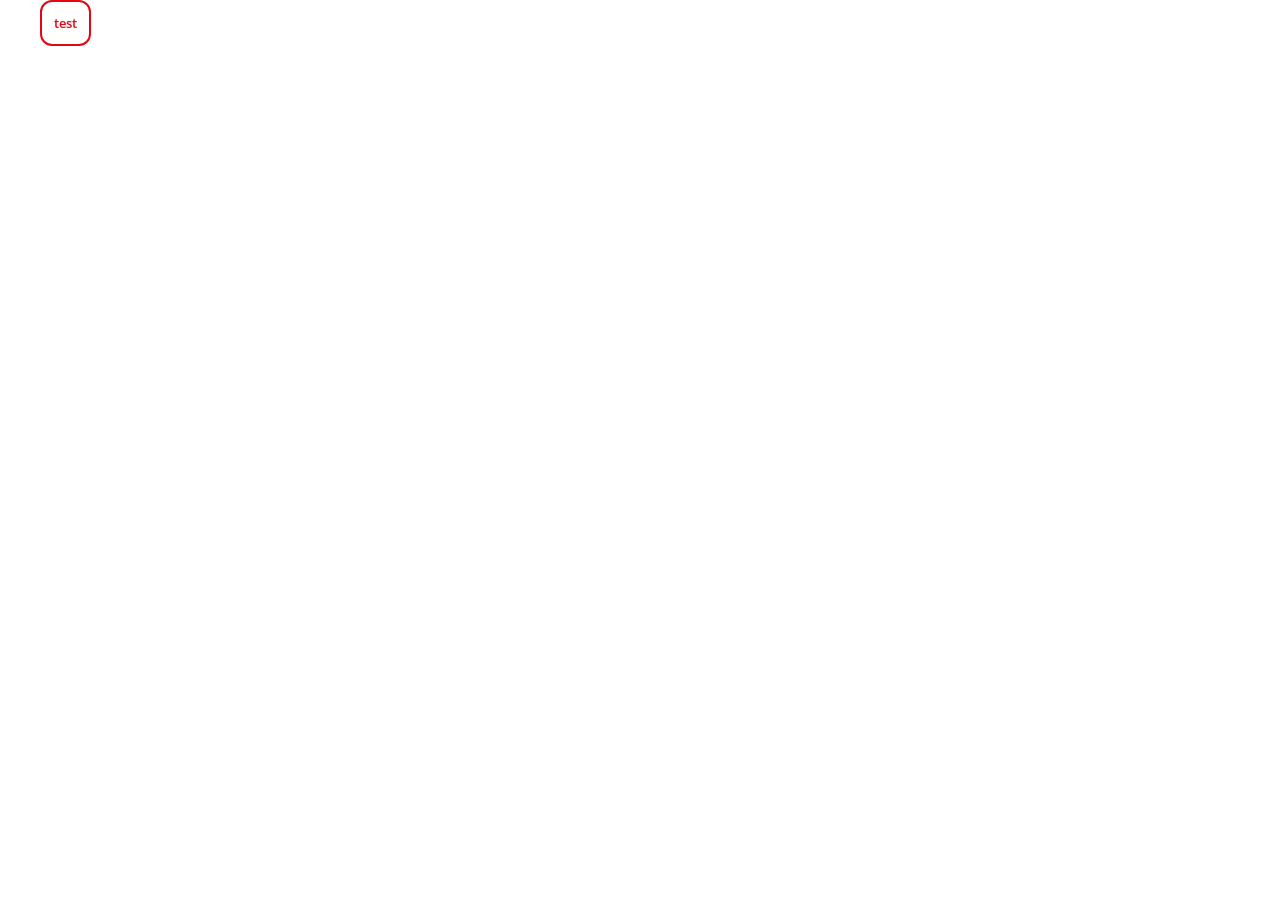
==== index.html @ 8edd0336 "basic setup" ====
<!DOCTYPE html>
<html lang="da">
    <head>
        <title>Login</title>

        <meta charset="UTF-8">
        <meta name="viewport" content="width=device-width, initial-scale=1.0">

        <!-- CSS link -->
        <link rel="stylesheet" href="style.css">

        <!-- JavaScript links -->


        <!-- Font Awesome ikoner-->
        <link rel="stylesheet" href="https://cdnjs.cloudflare.com/ajax/libs/font-awesome/6.5.1/css/all.min.css">

        <!-- Google Fonts -->
        <link rel="preconnect" href="https://fonts.googleapis.com">
        <link rel="preconnect" href="https://fonts.gstatic.com" crossorigin>
        <link href="https://fonts.googleapis.com/css2?family=Nunito:ital,wght@0,200..1000;1,200..1000&family=Open+Sans:ital,wght@0,300..800;1,300..800&display=swap" rel="stylesheet">

    </head>
    <body>
        <header>
            <button class="secundary-button">test</button>
        </header>

    </body>
</html>
---- style.css ----
/* Main setup start */
    body {
        max-width: 1200px;
        margin: 0 auto; 
    }

    :root {
        /* Colors */
        --primary-color: #E30613;
        --secundary-color: #E8F1F8;
        --black-color: #1D1D1B;
        --grey-color: #dadada;
        --white-color: #ffffff; 

        /* Cornor radius */
        --cornor-radius: 12px;

        /* Spacing */
        --spacing-small: 12px;
        --spacing-medium: 24px;
        --spacing-large: 36px;
    }

    .primary-button {
        background-color: var(--primary-color);
        color: var(--white-color);
        padding: var(--spacing-small);
        font-family: "Open Sans", sans-serif;
        font-weight: 600;
        border-radius: var(--cornor-radius);
    }

    .primary-button:hover {
        background-color: #96171A;
    }

    .secundary-button {
        background-color: var(--white-color);
        color: var(--primary-color);
        border: solid 2px var(--primary-color);
        padding: var(--spacing-small);
        font-family: "Open Sans", sans-serif;
        font-weight: 600;
        border-radius: var(--cornor-radius);
    }

    .secundary-button:hover {
        background-color: var(--primary-color);
        color: var(--white-color);
    }

    /* Main setup end */
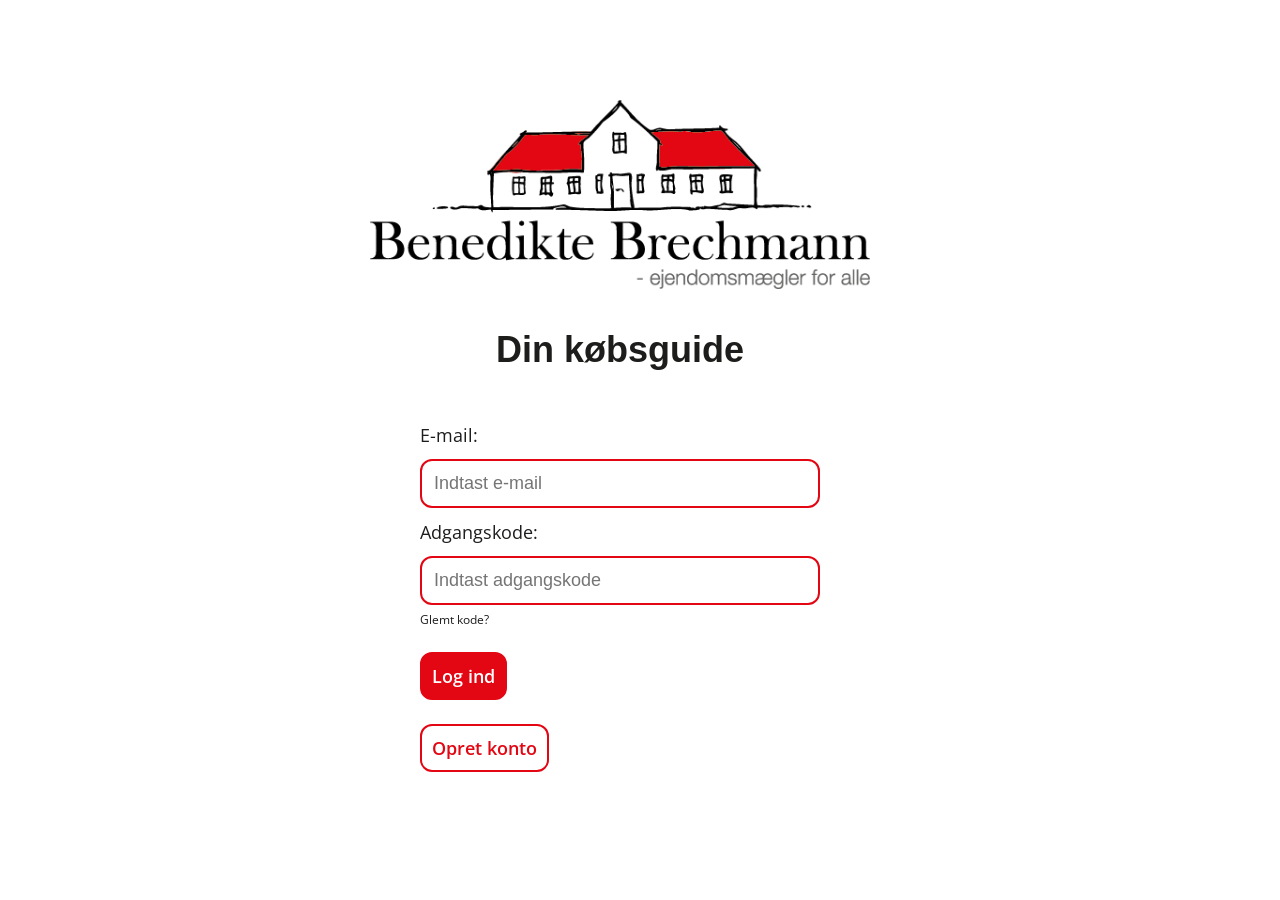
==== commit ecc82ee6: "loginside done" ====
--- a/index.html
+++ b/index.html
@@ -21,10 +21,21 @@
         <link href="https://fonts.googleapis.com/css2?family=Nunito:ital,wght@0,200..1000;1,200..1000&family=Open+Sans:ital,wght@0,300..800;1,300..800&display=swap" rel="stylesheet">
 
     </head>
-    <body>
-        <header>
-            <button class="secundary-button">test</button>
-        </header>
+    <body class="login-body">
+        <img src="image/logo.webp" alt="Benedikte Brechmann" class="login-logo">
+        <h1 class="login-titel">Din købsguide</h1>
+
+      <form class="login">
+            <label for="email" class="login__label"> E-mail:</label>
+            <input type="email" name="email" class="login__input" placeholder="Indtast e-mail">
+
+            <label for="password" class="login__label"> Adgangskode:</label>
+            <input type="password" name="password" class="login__input" placeholder="Indtast adgangskode">
+            <a href="#" class="login__glemt-kode">Glemt kode?</a>
+
+            <button type="submit" class="primary-button login__button">Log ind</button>
+            <button type="button" class="secundary-button login__button">Opret konto</button>
+        </form>
 
     </body>
 </html>
--- a/style.css
+++ b/style.css
@@ -1,47 +1,106 @@
 /* Main setup start */
     body {
         max-width: 1200px;
-        margin: 0 auto; 
+        margin: 0 auto;
+        padding-top: 60px;
+        padding-bottom: 50px;
     }
 
     :root {
-        /* Colors */
+    /* Colors */
         --primary-color: #E30613;
         --secundary-color: #E8F1F8;
         --black-color: #1D1D1B;
         --grey-color: #dadada;
         --white-color: #ffffff; 
 
-        /* Cornor radius */
+    /* Cornor radius */
         --cornor-radius: 12px;
 
-        /* Spacing */
-        --spacing-small: 12px;
-        --spacing-medium: 24px;
-        --spacing-large: 36px;
-    }
-
+    /* Spacing */
+        --spacing-xsmall: 12px;
+        --spacing-small: 24px;
+        --spacing-medium: 32px;
+        --spacing-large: 40px;
+
+        --spacing-margin: 20px;
+
+    /* Font sizes */
+        --font-size-small: 18px;
+        --font-size-medium: 24px;
+        --font-size-large: 36px;
+
+    /* Skygger */
+        --shadow: 0px 4px 8px #949494;
+    }
+
+/* text styles */
+    body {
+        font-family: "Open Sans", sans-serif;
+        font-size: 1.125rem;
+        font-weight: 400;
+        color: var(--black-color);
+    }
+
+    h1 {
+        font-family: "Nunito", sans-serif;
+        font-size: 2.25rem;
+        font-weight: 700;
+        color: var(--black-color);
+    }
+
+    h2 {
+        font-family: "Nunito", sans-serif;
+        font-size: 1.5rem;
+        font-weight: 600;
+        color: var(--black-color);
+    }
+
+    h3 {
+        font-family: "Open Sans", sans-serif;
+        font-size: 1.25rem;
+        font-weight: 600;
+        color: var(--black-color);
+    }
+
+    h1, h2, h3, p {
+        margin: 0;
+    }
+
+/* buttons */
     .primary-button {
         background-color: var(--primary-color);
         color: var(--white-color);
-        padding: var(--spacing-small);
+        padding: 10px;
         font-family: "Open Sans", sans-serif;
         font-weight: 600;
-        border-radius: var(--cornor-radius);
+        font-size: var(--font-size-small);
+        border-radius: var(--cornor-radius);
+        width: max-content;
+        height: max-content;
+        border: solid 2px var(--primary-color);
+        text-decoration: none;
+        margin-top: var(--spacing-xsmall);
     }
 
     .primary-button:hover {
         background-color: #96171A;
+        border: solid 2px #96171A;
     }
 
     .secundary-button {
         background-color: var(--white-color);
         color: var(--primary-color);
         border: solid 2px var(--primary-color);
-        padding: var(--spacing-small);
+        padding: 10px;
         font-family: "Open Sans", sans-serif;
         font-weight: 600;
         border-radius: var(--cornor-radius);
+        font-size: var(--font-size-small);
+        width: max-content;
+        height: max-content;
+        text-decoration: none;
+        margin-top: var(--spacing-xsmall);
     }
 
     .secundary-button:hover {
@@ -49,4 +108,402 @@
         color: var(--white-color);
     }
 
-    /* Main setup end */+    .grid {
+        display: grid;
+        grid-template-areas: 
+        "header"
+        "main";
+        grid-template-rows: auto 1fr;
+    }
+
+ /* Main setup end */
+ 
+
+ /* Header start */
+    header {
+        position: fixed;
+        top: 0;
+        left: 0;
+        width: 100%;
+        max-width: 1200px;
+        background-color: var(--white-color);
+        z-index: 1000;
+        }
+
+    .header__logo {
+        float: right;
+        width: 20%;
+        min-width: 125px;
+        max-width: 170px;
+        margin: var(--spacing-small) var(--spacing-small) 12px var(--spacing-small);
+    }
+/* Header end */
+
+/* Navigation start */
+    nav {
+        background-color: var(--primary-color);
+
+        display: flex;
+        flex-direction: row;
+        justify-content: space-evenly;
+
+        position: fixed;
+        bottom: 0;
+
+        width: 100%;
+        max-width: 1200px;
+
+        left: 50%;
+        transform: translateX(-50%);
+
+        padding-top: 12px;
+        padding-bottom: 12px;
+    }
+
+    .nav {
+        list-style: none;
+        display: flex;
+        flex-direction: column;
+        align-items: center;
+        text-decoration: none; 
+    }
+
+    .nav__icon {
+        color: var(--white-color);
+        font-size: var(--font-size-medium);
+    }
+
+    .nav__title {
+        color: var(--white-color);
+        font-family: "Open Sans", sans-serif;
+        font-weight: 400;
+        font-size: var(--font-size-small);
+    }
+/* Navigation end */
+
+/* Side hero start */
+    .intro {
+        display: flex;
+        flex-direction: row;
+        flex-wrap: wrap;
+        gap: var(--spacing-medium);
+        margin: 0 var(--spacing-margin) 0 var(--spacing-margin);
+    }
+
+    .intro--big {
+        flex-direction: column;
+    }
+
+    .intro__image {
+        width: 100%;
+        max-width: 350px;
+        border-radius: var(--cornor-radius);
+        margin-top: var(--spacing-large);
+    }
+
+    .intro__image--big {
+        max-width: 500px;
+        margin: var(--spacing-large) auto 0 auto;
+    }
+
+    .intro__text-container {
+        display: flex;
+        flex-direction: column;
+        max-width: 500px;
+    }
+
+    .intro__text {
+        margin-top: var(--spacing-small);
+    }
+
+    .intro__content {
+        margin-top: var(--spacing-xsmall);
+    }
+
+/* Side hero end */
+
+/* Blog start */
+    .blog {
+        display: flex;
+        flex-direction: row;
+        flex-wrap: wrap;
+    }
+
+    .blog__item {
+        margin: var(--spacing-medium) var(--spacing-margin) 0 var(--spacing-margin);
+        max-width: 350px;
+        border: solid 2px var(--primary-color);
+        border-radius: var(--cornor-radius);
+        padding: var(--spacing-small);
+        display: flex;
+        flex-direction: column;
+        gap: var(--spacing-small);
+        box-shadow: var(--shadow);
+    }
+
+    .blog__item__img {
+        width: 100%;
+        min-width: 250px;
+        max-width: 600px;
+        border-radius: var(--cornor-radius);
+    }
+
+    .blog__item__link {
+        text-decoration: none;
+        color: var(--black-color);
+    }
+
+/* Blog end */
+
+/* Trin start */
+
+    .progressbar {
+        display: block;
+        width: 100%;
+        max-width: 330px;
+        margin: var(--spacing-medium) auto 0 auto;
+    }
+
+    /* Tjekliste start*/
+    .tjekliste {
+        margin: var(--spacing-medium) var(--spacing-margin) 0 var(--spacing-margin);
+        display: flex;
+        flex-direction: row;
+        flex-wrap: wrap;
+        gap: var(--spacing-xsmall);
+    }
+
+    .tjekliste__item {
+        display: flex;
+        align-items: flex-start;
+        gap: var(--spacing-small);
+        margin-top: var(--spacing-xsmall);
+    }
+
+    .tjekliste__item--end {
+        margin-bottom: var(--spacing-medium);
+    }
+
+    /* Gemmer den originale checkbox som er default i HTML */
+    .tjekliste__item__hide-box {
+        display: none;
+    }
+
+    /* Vores ejen checkbox vi selv har lavet */
+    .tjekliste__item__checkmark {
+        display:inline-flex;
+        width: 16px;
+        height: 16px;
+        background-color: var(--white-color);
+        outline: solid 2px var(--primary-color);
+        border-radius: 4px;
+        position: relative;
+        flex-shrink: 0;
+        margin-top: 5px;
+    }
+
+    /* Når checkboxen er tjekket, så ændres farven på vores egen checkbox */
+    .tjekliste__item__hide-box:checked ~ .tjekliste__item__checkmark {
+        background-color: var(--primary-color);
+    }
+
+    /* Flueben vises ikke når checkboxen ikke er tjekket */
+    .tjekliste__item__checkmark::after { 
+        content: "";
+        position: absolute;
+        display: none;
+    }
+
+    /* Flueben vises når checkboxen er tjekket */
+    .tjekliste__item__hide-box:checked ~ .tjekliste__item__checkmark::after {
+        display: block;
+    }
+
+    /* Stilen på fluebenet */
+    .tjekliste__item .tjekliste__item__checkmark::after {
+        left: 4px;
+        top: 0px;
+        width: 5px;
+        height: 10px;
+        border: solid var(--white-color);
+        border-width: 0 2px 2px 0;
+        transform: rotate(45deg);
+    }
+
+    .tjekliste__img {
+        width: 100%;
+        max-width: 350px;
+        border-radius: var(--cornor-radius);
+        margin-top: var(--spacing-medium);
+        margin-bottom: var(--spacing-medium);
+    }
+    /* Tjekliste end */
+
+    /* Rådgivning start */
+    .raadgivning {
+        background-color: var(--secundary-color);
+        display: flex;
+        flex-direction: row;
+        flex-wrap: wrap;
+        gap: var(--spacing-medium);
+        padding-bottom: var(--spacing-medium);
+        }
+
+    .raadgivning__image {
+        width: 100%;
+        max-width: 350px;
+        border-radius: var(--cornor-radius);
+        margin: var(--spacing-large) var(--spacing-margin) var(--spacing-xsmall) var(--spacing-margin);
+    }
+
+    .raadgivning__text-container {
+        display: flex;
+        flex-direction: column;
+        max-width: 420px;
+        margin: 0 var(--spacing-margin) var(--spacing-medium) var(--spacing-margin);
+
+    }
+
+    .raadgivning__titel {
+        margin-top: var(--spacing-large);
+    }
+
+    .raadgivning__text {
+        margin-top: var(--spacing-small);
+    }
+
+    .raadgivning__content {
+        margin-top: var(--spacing-xsmall);
+    }
+    /* Rådgivning slut */
+
+/* Trin end */
+    
+/* Køberraadgivning start */
+    .raadgivning-container {
+        display: flex;
+        flex-direction: row;
+        flex-wrap: wrap;
+    }
+
+    .raadgivningspakke {
+        margin: var(--font-size-small) var(--spacing-margin) 0 var(--spacing-medium);
+        background-color: var(--secundary-color);
+        border-radius: var(--cornor-radius);
+        padding: var(--spacing-margin);
+        max-width: 400px;
+        box-shadow: var(--shadow);
+    }
+
+    .raadgivningspakke__item {
+        margin: var(--spacing-xsmall)
+    }
+
+    .raadgivningspakke__pris {
+        font-size: var(--font-size-medium);
+        padding-bottom: var(--spacing-small);
+    }
+
+    .raadgivningspakke__pris--bold {
+        font-size: var(--font-size-small);
+    }
+    .raadgivningspakke {
+        margin-bottom: var(--spacing-medium);
+    }
+
+/* Køberrådgivning slut */
+
+/* Rejsens overblik start */
+
+.trin {
+    margin: var(--spacing-medium) var(--spacing-margin) 0 var(--spacing-margin);
+    background-color: var(--secundary-color);
+    display: flex;
+    flex-direction: row;
+    max-width: 500px;
+    height: 130px;
+    border-radius: var(--cornor-radius);
+    box-shadow: var(--shadow);
+    text-decoration: none;
+}
+
+.trin--end {
+    margin-bottom: var(--spacing-medium);
+}
+
+.trin__text {
+    display: flex;
+    flex-direction: column;
+    gap: var(--spacing-xsmall);
+    width: 75%;
+    margin: auto;
+    color: var(--black-color);
+}
+
+.trin__icon {
+    font-size: 70px;
+    margin: auto 12px auto 0 ;
+}
+
+    /* rådgivning på overbilksiden */
+.raadgivning-container--sekundary {
+    background-color: var(--secundary-color);
+}
+
+.raadgivningspakke--sekundary {
+    background-color: var(--white-color);
+}
+
+/* Rejsens overblik slut */
+
+/* login start */
+.login-body {
+    margin: var(--spacing-large) var(--spacing-margin) auto var(--spacing-margin);
+    display: flex;
+    flex-direction: column;
+    gap: var(--spacing-large);
+}
+
+.login-logo {
+    width: 100%;
+    max-width: 500px;
+    margin: auto;
+}
+
+.login-titel {
+    margin: auto;
+}
+
+.login {
+    margin: auto;
+    display: flex;
+    flex-direction: column;
+    width: 100%;
+    max-width: 400px;
+}
+
+.login__label {
+    margin-top: var(--spacing-xsmall);
+}
+
+.login__input {
+    margin-top: var(--spacing-xsmall);
+    padding: var(--spacing-xsmall);
+    font-size: var(--font-size-small);
+    color: var(--black-color);
+    border: solid 2px var(--primary-color);
+    border-radius: var(--cornor-radius);
+}
+
+.login__glemt-kode {
+    margin-top: 6px;
+    font-size: 12px;
+    text-decoration: none;
+    color: var(--black-color);
+}
+
+.login__button {
+    margin-top: var(--spacing-small);
+}
+
+/* login slut*/
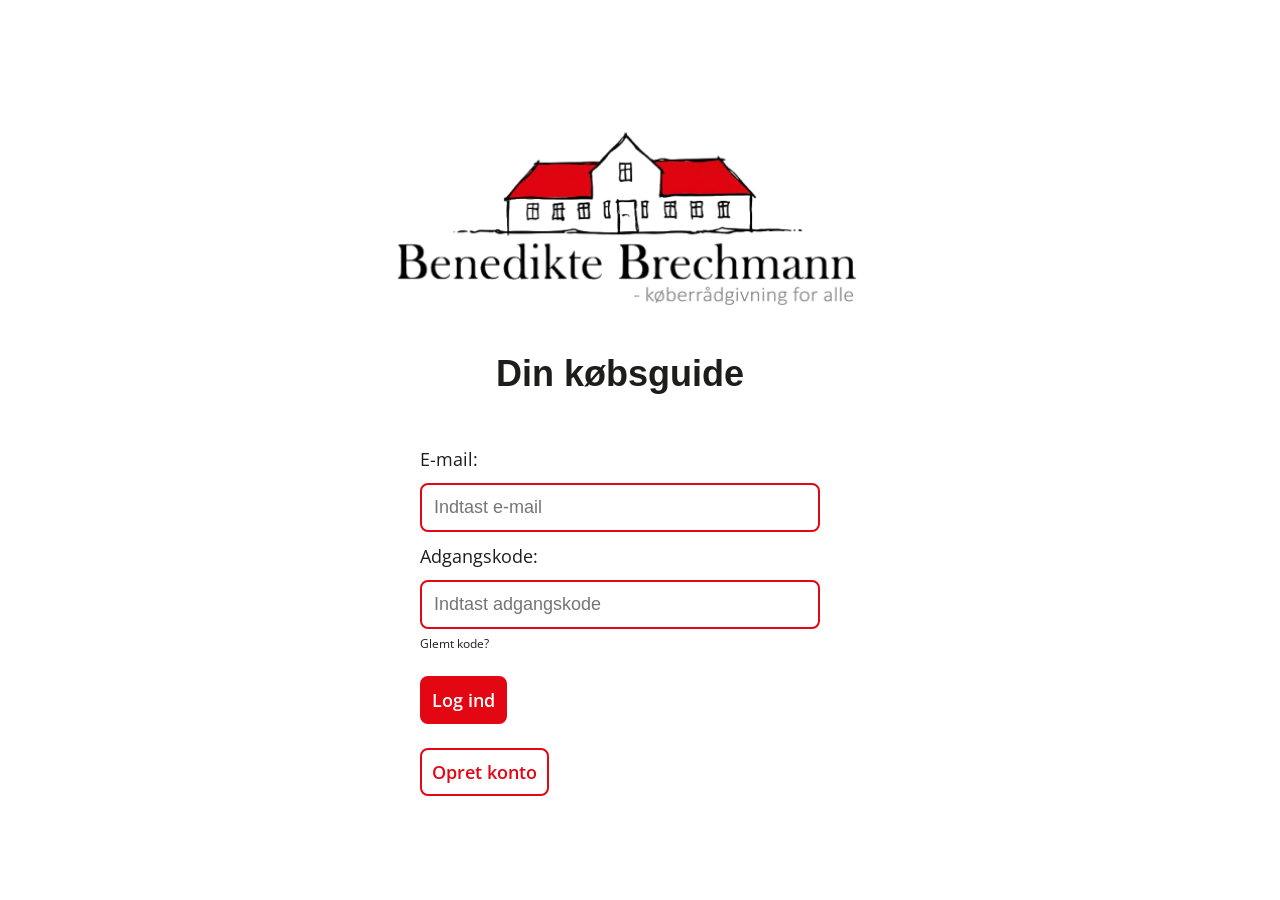
==== commit 1e8417b7: "update" ====
--- a/index.html
+++ b/index.html
@@ -33,9 +33,9 @@
             <input type="password" name="password" class="login__input" placeholder="Indtast adgangskode">
             <a href="#" class="login__glemt-kode">Glemt kode?</a>
 
-            <button type="submit" class="primary-button login__button">Log ind</button>
-            <button type="button" class="secundary-button login__button">Opret konto</button>
+            <a type="submit" href="rejsens-overblik.html" class="primary-button login__button">Log ind</a>
+            <a type="button" href="#" class="secundary-button login__button">Opret konto</a>
         </form>
-
+        <script src="script.js"></script>
     </body>
 </html>
--- a/style.css
+++ b/style.css
@@ -15,7 +15,7 @@
         --white-color: #ffffff; 
 
     /* Cornor radius */
-        --cornor-radius: 12px;
+        --cornor-radius: 8px;
 
     /* Spacing */
         --spacing-xsmall: 12px;
@@ -31,7 +31,7 @@
         --font-size-large: 36px;
 
     /* Skygger */
-        --shadow: 0px 4px 8px #949494;
+        --shadow: 4px 4px 8px #00000026;
     }
 
 /* text styles */
@@ -123,7 +123,8 @@
     header {
         position: fixed;
         top: 0;
-        left: 0;
+        left: 50%;
+        transform: translateX(-50%);
         width: 100%;
         max-width: 1200px;
         background-color: var(--white-color);
@@ -182,10 +183,15 @@
 /* Navigation end */
 
 /* Side hero start */
+    main {
+        margin: auto;
+    }
+    
     .intro {
         display: flex;
         flex-direction: row;
         flex-wrap: wrap;
+        align-items: flex-start;
         gap: var(--spacing-medium);
         margin: 0 var(--spacing-margin) 0 var(--spacing-margin);
     }
@@ -197,6 +203,7 @@
     .intro__image {
         width: 100%;
         max-width: 350px;
+        height: auto;
         border-radius: var(--cornor-radius);
         margin-top: var(--spacing-large);
     }
@@ -218,6 +225,12 @@
 
     .intro__content {
         margin-top: var(--spacing-xsmall);
+    }
+
+    @media (min-width: 920px) {
+        .intro {
+            margin-top: var(--spacing-large);
+        }
     }
 
 /* Side hero end */
@@ -241,6 +254,10 @@
         box-shadow: var(--shadow);
     }
 
+    .blog__item--end {
+        margin-bottom: var(--spacing-large);
+    }
+
     .blog__item__img {
         width: 100%;
         min-width: 250px;
@@ -271,6 +288,7 @@
         flex-direction: row;
         flex-wrap: wrap;
         gap: var(--spacing-xsmall);
+        justify-content: center;
     }
 
     .tjekliste__item {
@@ -308,6 +326,14 @@
     }
 
     /* Flueben vises ikke når checkboxen ikke er tjekket */
+    .tjekliste {
+        display: flex;
+        flex-direction: row;
+        flex-wrap: wrap;
+        gap: var(--spacing-xsmall);
+        align-items: flex-start;
+    }
+
     .tjekliste__item__checkmark::after { 
         content: "";
         position: absolute;
@@ -333,18 +359,36 @@
     .tjekliste__img {
         width: 100%;
         max-width: 350px;
+        height: auto;
         border-radius: var(--cornor-radius);
         margin-top: var(--spacing-medium);
         margin-bottom: var(--spacing-medium);
     }
+
+    .tjekliste__button__container {
+        display: flex;
+        flex-direction: row;
+        gap: var(--spacing-medium);
+    }
+
+    .tjekliste--button {
+        margin-bottom: var(--spacing-medium);
+    }
     /* Tjekliste end */
 
     /* Rådgivning start */
+    .raadgivning-background {
+        background-color: var(--secundary-color);
+        margin-top: var(--spacing-large);
+    }
+
     .raadgivning {
-        background-color: var(--secundary-color);
+        margin: auto;
+        max-width: 885px;
         display: flex;
         flex-direction: row;
         flex-wrap: wrap;
+        align-items: flex-start;
         gap: var(--spacing-medium);
         padding-bottom: var(--spacing-medium);
         }
@@ -384,10 +428,10 @@
         display: flex;
         flex-direction: row;
         flex-wrap: wrap;
-    }
+        }
 
     .raadgivningspakke {
-        margin: var(--font-size-small) var(--spacing-margin) 0 var(--spacing-medium);
+        margin: var(--spacing-small) var(--spacing-margin) var(--spacing-medium) var(--spacing-medium);
         background-color: var(--secundary-color);
         border-radius: var(--cornor-radius);
         padding: var(--spacing-margin);
@@ -407,103 +451,153 @@
     .raadgivningspakke__pris--bold {
         font-size: var(--font-size-small);
     }
-    .raadgivningspakke {
+    
+    @media (min-width: 980px) {
+        .raadgivningspakke {
+            margin: var(--spacing-small) auto var(--spacing-large) auto;
+        }
+        
+    }
+
+/* Køberrådgivning slut */
+
+/* Rejsens overblik start */
+
+    .intro__text--overblik {
+        margin: auto;
+    }
+
+    .trinliste {
+        display: flex;
+        flex-direction: column;
+        gap: var(--spacing-medium);
+        margin: var(--spacing-medium) var(--spacing-margin) 0 var(--spacing-margin);
+    }
+    .trin {
+        margin: auto;
+        background-color: var(--secundary-color);
+        display: flex;
+        flex-direction: row;
+        width: 80%;
+        max-width: 500px;
+        height: 130px;
+        border-radius: var(--cornor-radius);
+        box-shadow: var(--shadow);
+        text-decoration: none;
+        padding: var(--spacing-xsmall);
+    }
+
+    .trin--end {
         margin-bottom: var(--spacing-medium);
     }
 
-/* Køberrådgivning slut */
-
-/* Rejsens overblik start */
-
-.trin {
-    margin: var(--spacing-medium) var(--spacing-margin) 0 var(--spacing-margin);
-    background-color: var(--secundary-color);
-    display: flex;
-    flex-direction: row;
-    max-width: 500px;
-    height: 130px;
-    border-radius: var(--cornor-radius);
-    box-shadow: var(--shadow);
-    text-decoration: none;
-}
-
-.trin--end {
-    margin-bottom: var(--spacing-medium);
-}
-
-.trin__text {
-    display: flex;
-    flex-direction: column;
-    gap: var(--spacing-xsmall);
-    width: 75%;
-    margin: auto;
-    color: var(--black-color);
-}
-
-.trin__icon {
-    font-size: 70px;
-    margin: auto 12px auto 0 ;
-}
-
-    /* rådgivning på overbilksiden */
-.raadgivning-container--sekundary {
-    background-color: var(--secundary-color);
-}
-
-.raadgivningspakke--sekundary {
-    background-color: var(--white-color);
-}
+    .trin__text {
+        display: flex;
+        flex-direction: column;
+        gap: var(--spacing-xsmall);
+        width: 75%;
+        margin: auto;
+        color: var(--black-color);
+    }
+
+    .trin__icon {
+        font-size: 70px;
+        margin: auto 12px auto 0 ;
+    }
+
+        /* rådgivning på overbilksiden */
+        
+    .raadgivning-container--sekundary {
+        background-color: var(--secundary-color);
+    }
+
+    .raadgivningspakke--sekundary {
+        background-color: var(--white-color);
+    }
 
 /* Rejsens overblik slut */
 
 /* login start */
-.login-body {
-    margin: var(--spacing-large) var(--spacing-margin) auto var(--spacing-margin);
-    display: flex;
-    flex-direction: column;
-    gap: var(--spacing-large);
-}
-
-.login-logo {
-    width: 100%;
-    max-width: 500px;
-    margin: auto;
-}
-
-.login-titel {
-    margin: auto;
-}
-
-.login {
-    margin: auto;
-    display: flex;
-    flex-direction: column;
-    width: 100%;
-    max-width: 400px;
-}
-
-.login__label {
-    margin-top: var(--spacing-xsmall);
-}
-
-.login__input {
-    margin-top: var(--spacing-xsmall);
-    padding: var(--spacing-xsmall);
-    font-size: var(--font-size-small);
-    color: var(--black-color);
-    border: solid 2px var(--primary-color);
-    border-radius: var(--cornor-radius);
-}
-
-.login__glemt-kode {
-    margin-top: 6px;
-    font-size: 12px;
-    text-decoration: none;
-    color: var(--black-color);
-}
-
-.login__button {
-    margin-top: var(--spacing-small);
-}
-
-/* login slut*/+    .login-body {
+        margin: var(--spacing-large) var(--spacing-margin) auto var(--spacing-margin);
+        display: flex;
+        flex-direction: column;
+        gap: var(--spacing-large);
+    }
+
+    .login-logo {
+        width: 100%;
+        max-width: 500px;
+        margin: auto;
+    }
+
+    .login-titel {
+        margin: auto;
+    }
+
+    .login {
+        margin: auto;
+        display: flex;
+        flex-direction: column;
+        width: 100%;
+        max-width: 400px;
+    }
+
+    .login__label {
+        margin-top: var(--spacing-xsmall);
+    }
+
+    .login__input {
+        margin-top: var(--spacing-xsmall);
+        padding: var(--spacing-xsmall);
+        font-size: var(--font-size-small);
+        color: var(--black-color);
+        border: solid 2px var(--primary-color);
+        border-radius: var(--cornor-radius);
+    }
+
+    .login__glemt-kode {
+        margin-top: 6px;
+        font-size: 12px;
+        text-decoration: none;
+        color: var(--black-color);
+    }
+
+    .login__button {
+        margin-top: var(--spacing-small);
+    }
+
+/* login slut*/
+
+/* kontakt start */ 
+    .kontakt__container {
+        margin: var(--spacing-medium) var(--spacing-margin) 0 var(--spacing-margin);
+        display: flex;
+        flex-direction: row;
+        flex-wrap: wrap;
+        gap: var(--spacing-medium);
+    }
+
+    .kontakt__link {
+        margin: auto;
+        display: flex;
+        flex-direction: column;
+        gap: var(--spacing-xsmall);
+        text-decoration: none;
+    }
+
+    .kontakt__link__icon {
+        margin: auto;
+        font-size: 50px;
+    }
+
+    .kontakt__link__text {
+        color: var(--black-color);
+        margin: auto;
+    }
+
+    .kontakt__link--end {
+        margin-bottom: var(--spacing-medium);
+    }
+
+/* kontakt slut */
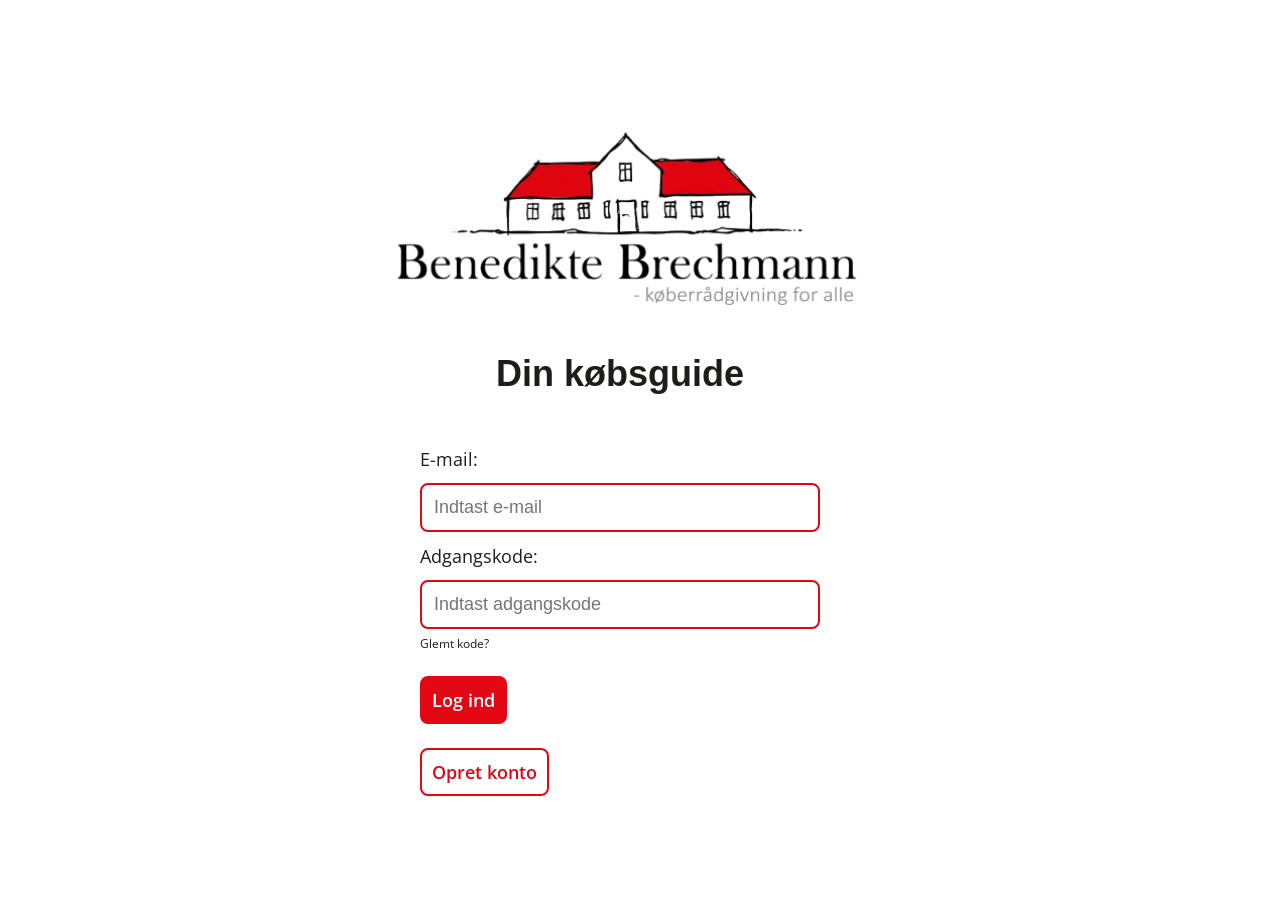
==== commit dc467d3c: "login update js" ====
--- a/index.html
+++ b/index.html
@@ -33,7 +33,7 @@
             <input type="password" name="password" class="login__input" placeholder="Indtast adgangskode">
             <a href="#" class="login__glemt-kode">Glemt kode?</a>
 
-            <a type="submit" href="rejsens-overblik.html" class="primary-button login__button">Log ind</a>
+            <a href="#" onclick="login()" class="primary-button login__button">Log ind</a>
             <a type="button" href="#" class="secundary-button login__button">Opret konto</a>
         </form>
         <script src="script.js"></script>
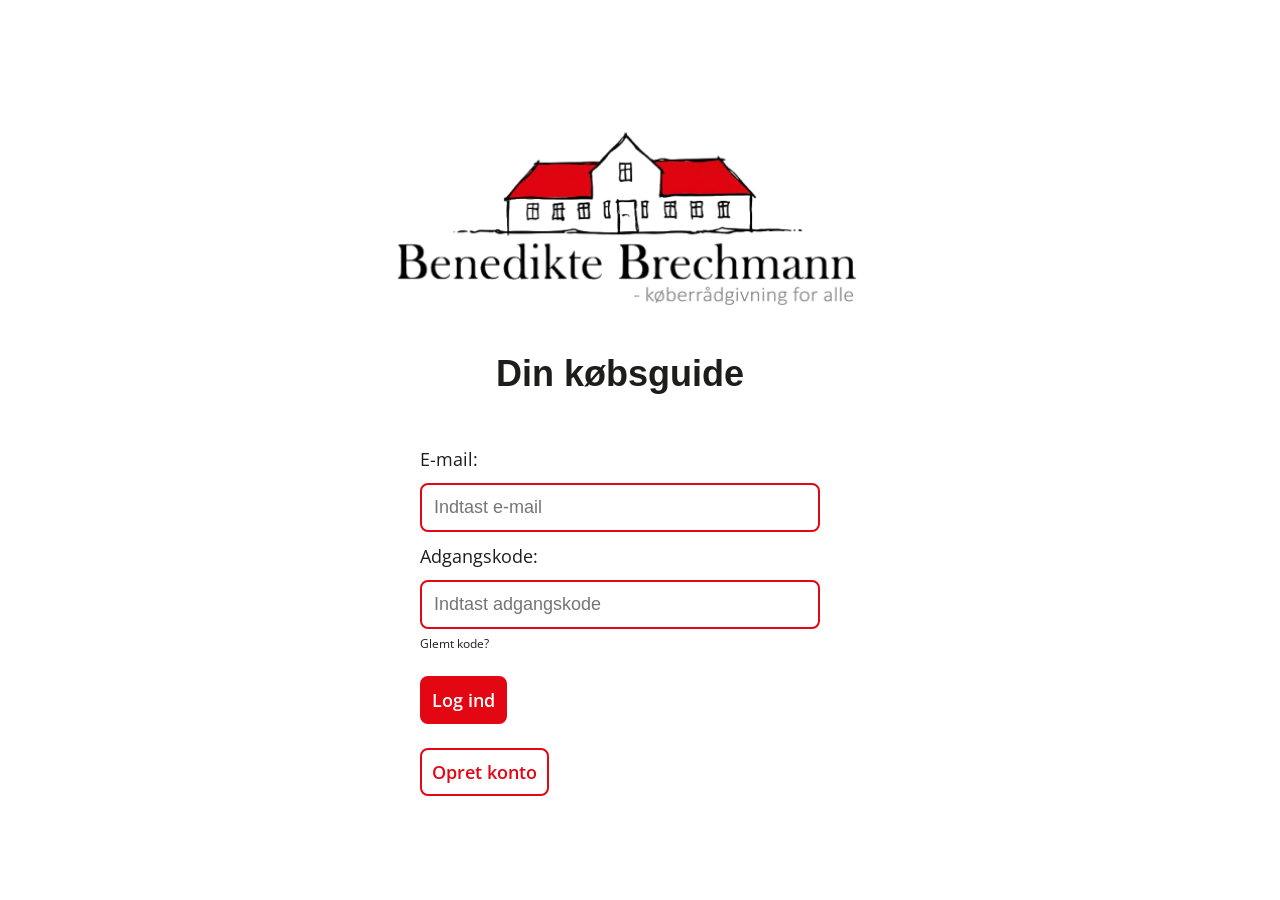
==== commit 51e7ab3e: "update" ====
--- a/index.html
+++ b/index.html
@@ -36,6 +36,6 @@
             <a href="#" onclick="login()" class="primary-button login__button">Log ind</a>
             <a type="button" href="#" class="secundary-button login__button">Opret konto</a>
         </form>
-        <script src="script.js"></script>
+        <script src="login.js"></script>
     </body>
 </html>
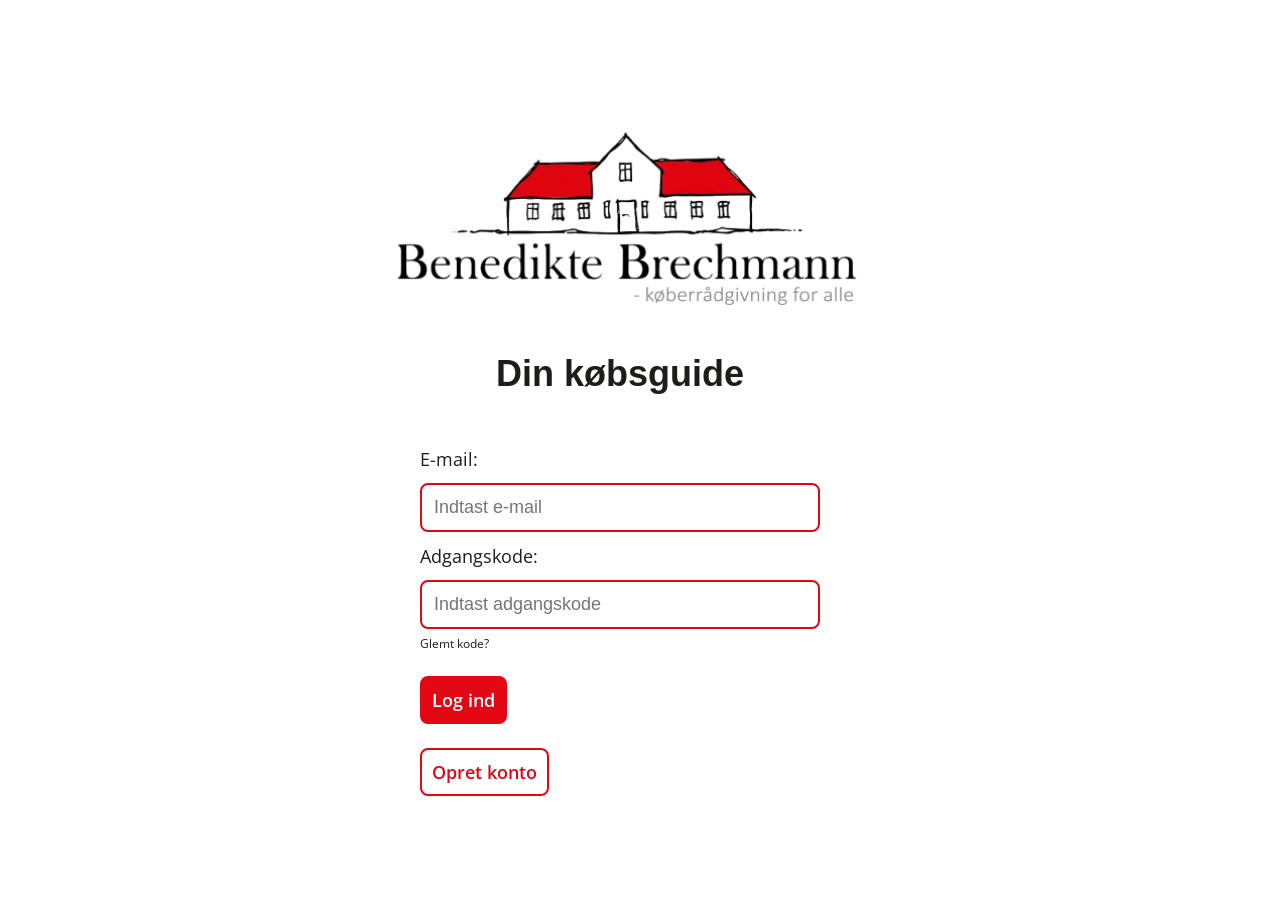
==== commit d9d8c1e6: "Små justeringer" ====
--- a/index.html
+++ b/index.html
@@ -5,6 +5,9 @@
 
         <meta charset="UTF-8">
         <meta name="viewport" content="width=device-width, initial-scale=1.0">
+
+        <!-- Icon på fanen -->
+        <link rel="icon" type="image/png" href="image/favicon.png">
 
         <!-- CSS link -->
         <link rel="stylesheet" href="style.css">
@@ -26,10 +29,10 @@
         <h1 class="login-titel">Din købsguide</h1>
 
       <form class="login">
-            <label for="email" class="login__label"> E-mail:</label>
+            <label class="login__label"> E-mail:</label>
             <input type="email" name="email" class="login__input" placeholder="Indtast e-mail">
 
-            <label for="password" class="login__label"> Adgangskode:</label>
+            <label class="login__label"> Adgangskode:</label>
             <input type="password" name="password" class="login__input" placeholder="Indtast adgangskode">
             <a href="#" class="login__glemt-kode">Glemt kode?</a>
 
--- a/style.css
+++ b/style.css
@@ -600,4 +600,40 @@
         margin-bottom: var(--spacing-medium);
     }
 
-/* kontakt slut */+/* kontakt slut */
+
+/* læs mere */
+.intro__toggle {
+    background: none;
+    border: none;
+    color: var(--primary-color);
+    font-size: var(--font-size-small);
+    font-weight: 700;
+    cursor: pointer;
+    padding: 0;
+    margin-top: var(--spacing-xsmall);
+}
+
+.intro__toggle:hover {
+    text-decoration: underline;
+}
+
+.intro__toggle {
+    background: none;
+    border: none;
+    color: var(--primary-color);
+    font-size: var(--font-size-small);
+    font-weight: 700;
+    cursor: pointer;
+    padding: 0;
+    margin-top: var(--spacing-xsmall);
+
+    display: block;
+    text-align: left;
+}
+
+.intro__toggle:hover {
+    text-decoration: underline;
+}
+
+/* læs mere slut */
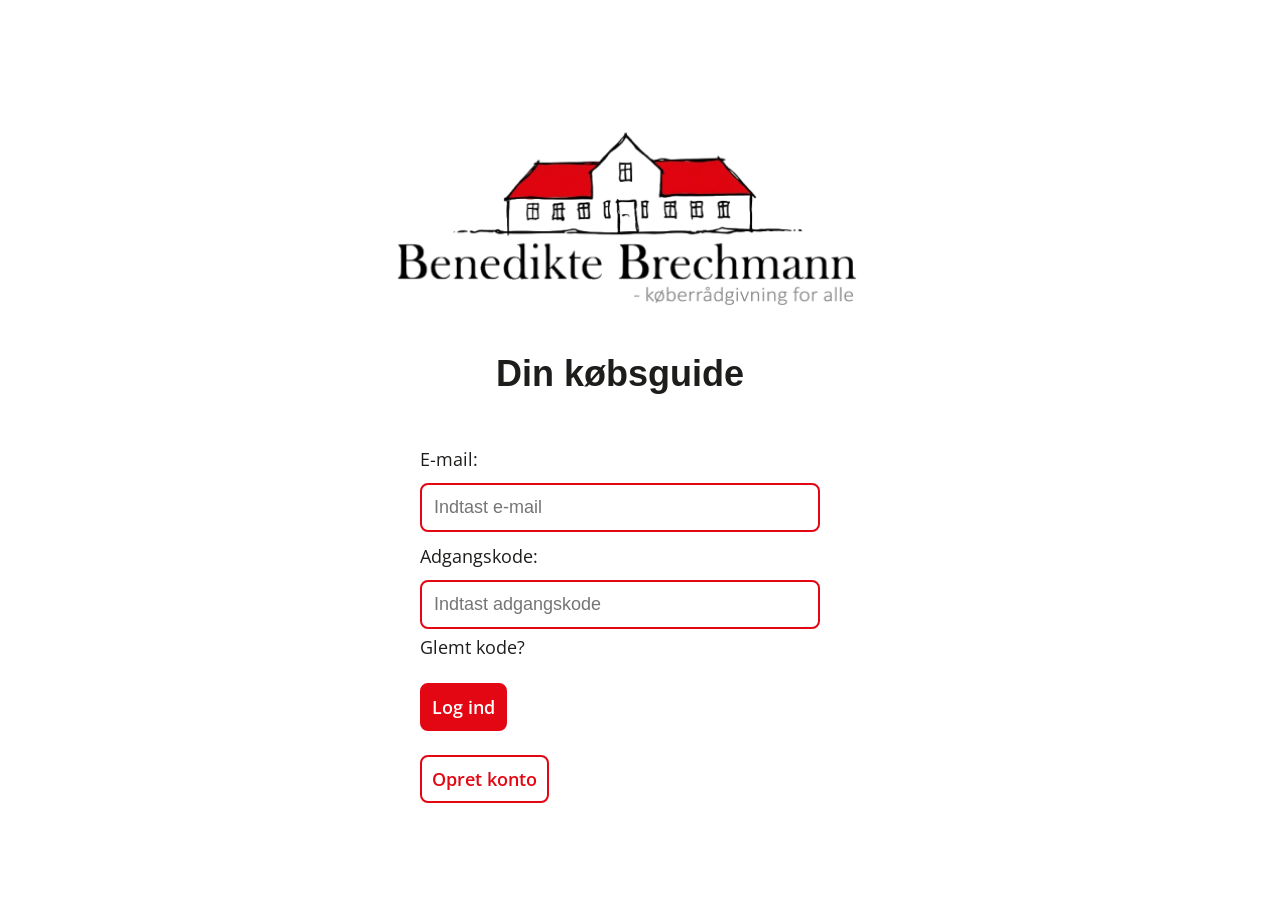
==== commit 0c2c9862: "små optimeringer" ====
--- a/index.html
+++ b/index.html
@@ -13,7 +13,7 @@
         <link rel="stylesheet" href="style.css">
 
         <!-- JavaScript links -->
-
+        <script defer src="login.js"></script>
 
         <!-- Font Awesome ikoner-->
         <link rel="stylesheet" href="https://cdnjs.cloudflare.com/ajax/libs/font-awesome/6.5.1/css/all.min.css">
@@ -39,6 +39,5 @@
             <a href="#" onclick="login()" class="primary-button login__button">Log ind</a>
             <a type="button" href="#" class="secundary-button login__button">Opret konto</a>
         </form>
-        <script src="login.js"></script>
     </body>
 </html>
--- a/style.css
+++ b/style.css
@@ -4,6 +4,11 @@
         margin: 0 auto;
         padding-top: 60px;
         padding-bottom: 50px;
+
+        font-family: "Open Sans", sans-serif;
+        font-size: 1.125rem;
+        font-weight: 400;
+        color: var(--black-color);
     }
 
     :root {
@@ -35,12 +40,6 @@
     }
 
 /* text styles */
-    body {
-        font-family: "Open Sans", sans-serif;
-        font-size: 1.125rem;
-        font-weight: 400;
-        color: var(--black-color);
-    }
 
     h1 {
         font-family: "Nunito", sans-serif;
@@ -76,8 +75,8 @@
         font-weight: 600;
         font-size: var(--font-size-small);
         border-radius: var(--cornor-radius);
-        width: max-content;
-        height: max-content;
+        width: fit-content;
+        height: fit-content;
         border: solid 2px var(--primary-color);
         text-decoration: none;
         margin-top: var(--spacing-xsmall);
@@ -97,8 +96,8 @@
         font-weight: 600;
         border-radius: var(--cornor-radius);
         font-size: var(--font-size-small);
-        width: max-content;
-        height: max-content;
+        width: fit-content;
+        height: fit-content;
         text-decoration: none;
         margin-top: var(--spacing-xsmall);
     }
@@ -166,7 +165,22 @@
         display: flex;
         flex-direction: column;
         align-items: center;
-        text-decoration: none; 
+        text-decoration: none;
+        position: relative;
+        padding-bottom: 4px;
+    }
+
+    .nav::after {
+        content: "";
+        position: absolute;
+        left: 50%;
+        bottom: -2px;
+        width: 34px;
+        height: 2px;
+        border-radius: 999px;
+        background-color: var(--white-color);
+        transform: translateX(-50%) scaleX(0.12);
+        opacity: 0;
     }
 
     .nav__icon {
@@ -180,6 +194,32 @@
         font-weight: 400;
         font-size: var(--font-size-small);
     }
+
+    .nav--active .nav__icon,
+    .nav--active .nav__title {
+        color: #ffd5d7;
+    }
+
+    .nav--active::after {
+        opacity: 1;
+        animation: navDotExpand 350ms ease-out forwards;
+    }
+
+    @keyframes navDotExpand {
+        0% {
+            transform: translateX(-50%) scaleX(0.12);
+        }
+        100% {
+            transform: translateX(-50%) scaleX(1);
+        }
+    }
+
+    @media (prefers-reduced-motion: reduce) {
+        .nav--active::after {
+            animation: none;
+            transform: translateX(-50%) scaleX(1);
+        }
+    }
 /* Navigation end */
 
 /* Side hero start */
@@ -260,8 +300,8 @@
 
     .blog__item__img {
         width: 100%;
-        min-width: 250px;
         max-width: 600px;
+        height: auto;
         border-radius: var(--cornor-radius);
     }
 
@@ -326,13 +366,7 @@
     }
 
     /* Flueben vises ikke når checkboxen ikke er tjekket */
-    .tjekliste {
-        display: flex;
-        flex-direction: row;
-        flex-wrap: wrap;
-        gap: var(--spacing-xsmall);
-        align-items: flex-start;
-    }
+
 
     .tjekliste__item__checkmark::after { 
         content: "";
@@ -360,6 +394,7 @@
         width: 100%;
         max-width: 350px;
         height: auto;
+        height: auto;
         border-radius: var(--cornor-radius);
         margin-top: var(--spacing-medium);
         margin-bottom: var(--spacing-medium);
@@ -558,7 +593,7 @@
 
     .login__glemt-kode {
         margin-top: 6px;
-        font-size: 12px;
+        font-size: var(--font-size-small);
         text-decoration: none;
         color: var(--black-color);
     }
@@ -612,25 +647,14 @@
     cursor: pointer;
     padding: 0;
     margin-top: var(--spacing-xsmall);
+    display: block;
+    text-align: left;
 }
 
 .intro__toggle:hover {
     text-decoration: underline;
 }
 
-.intro__toggle {
-    background: none;
-    border: none;
-    color: var(--primary-color);
-    font-size: var(--font-size-small);
-    font-weight: 700;
-    cursor: pointer;
-    padding: 0;
-    margin-top: var(--spacing-xsmall);
-
-    display: block;
-    text-align: left;
-}
 
 .intro__toggle:hover {
     text-decoration: underline;
